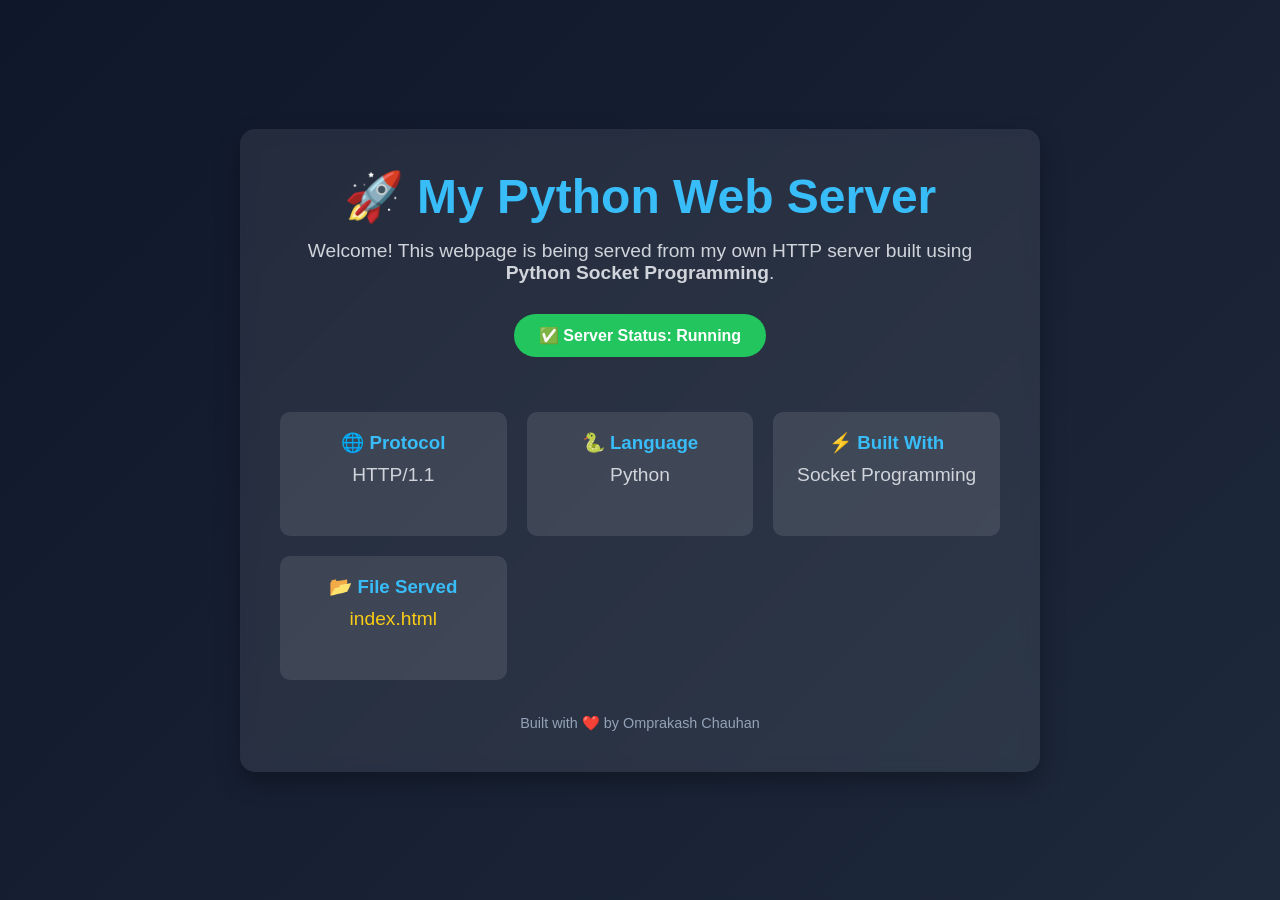
==== webpages/index.html @ ef45837f "feat: Add webapges" ====
<!DOCTYPE html>
<html lang="en">
<head>
    <meta charset="UTF-8">
    <meta name="viewport" content="width=device-width, initial-scale=1.0">
    <title>My Python Web Server</title>

    <style>
        * {
            margin: 0;
            padding: 0;
            box-sizing: border-box;
            font-family: Arial, Helvetica, sans-serif;
        }

        body {
            background: linear-gradient(135deg, #0f172a, #1e293b);
            color: white;
            height: 100vh;
            display: flex;
            justify-content: center;
            align-items: center;
        }

        .container {
            max-width: 800px;
            text-align: center;
            padding: 40px;
            background: rgba(255,255,255,0.08);
            border-radius: 15px;
            backdrop-filter: blur(8px);
            box-shadow: 0 10px 25px rgba(0,0,0,0.3);
        }

        h1 {
            font-size: 3rem;
            margin-bottom: 15px;
            color: #38bdf8;
        }

        p {
            font-size: 1.2rem;
            color: #d1d5db;
            margin-bottom: 30px;
        }

        .status {
            display: inline-block;
            padding: 12px 25px;
            background: #22c55e;
            color: white;
            border-radius: 30px;
            font-weight: bold;
            margin-bottom: 25px;
        }

        .info {
            display: grid;
            grid-template-columns: repeat(auto-fit, minmax(180px, 1fr));
            gap: 20px;
            margin-top: 30px;
        }

        .card {
            background: rgba(255,255,255,0.1);
            padding: 20px;
            border-radius: 10px;
            transition: 0.3s;
        }

        .card:hover {
            transform: translateY(-5px);
            background: rgba(255,255,255,0.15);
        }

        .card h3 {
            color: #38bdf8;
            margin-bottom: 10px;
        }

        footer {
            margin-top: 35px;
            color: #94a3b8;
            font-size: 0.9rem;
        }

        code {
            color: #facc15;
        }
    </style>
</head>

<body>

<div class="container">

    <h1>🚀 My Python Web Server</h1>

    <p>
        Welcome! This webpage is being served from my own HTTP server
        built using <strong>Python Socket Programming</strong>.
    </p>

    <div class="status">
        ✅ Server Status: Running
    </div>

    <div class="info">

        <div class="card">
            <h3>🌐 Protocol</h3>
            <p>HTTP/1.1</p>
        </div>

        <div class="card">
            <h3>🐍 Language</h3>
            <p>Python</p>
        </div>

        <div class="card">
            <h3>⚡ Built With</h3>
            <p>Socket Programming</p>
        </div>

        <div class="card">
            <h3>📂 File Served</h3>
            <p><code>index.html</code></p>
        </div>

    </div>

    <footer>
        Built with ❤️ by Omprakash Chauhan
    </footer>

</div>

</body>
</html>
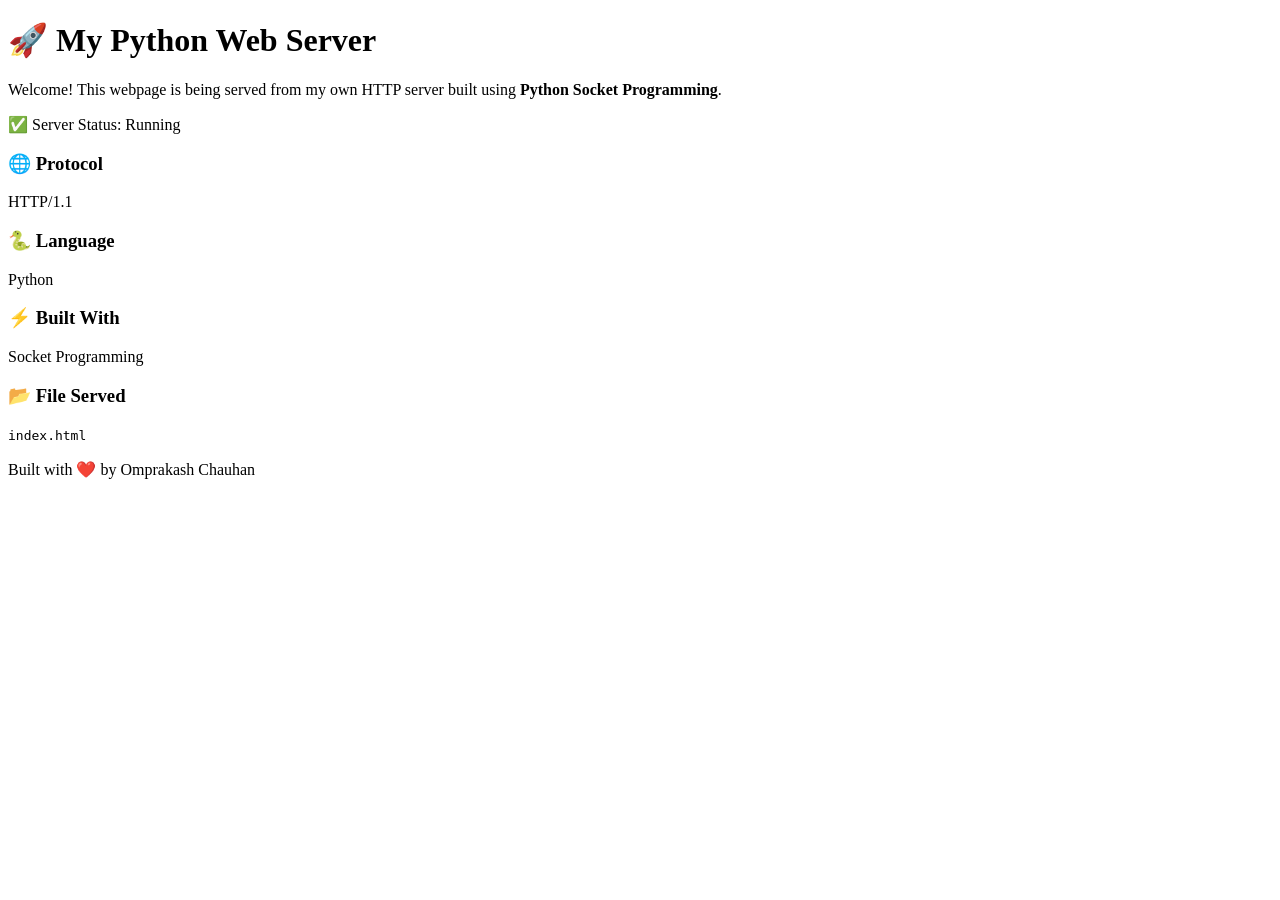
==== commit 4a2a27db: "feat: add statics file serve funcation" ====
--- a/webpages/index.html
+++ b/webpages/index.html
@@ -5,89 +5,7 @@
     <meta name="viewport" content="width=device-width, initial-scale=1.0">
     <title>My Python Web Server</title>
 
-    <style>
-        * {
-            margin: 0;
-            padding: 0;
-            box-sizing: border-box;
-            font-family: Arial, Helvetica, sans-serif;
-        }
-
-        body {
-            background: linear-gradient(135deg, #0f172a, #1e293b);
-            color: white;
-            height: 100vh;
-            display: flex;
-            justify-content: center;
-            align-items: center;
-        }
-
-        .container {
-            max-width: 800px;
-            text-align: center;
-            padding: 40px;
-            background: rgba(255,255,255,0.08);
-            border-radius: 15px;
-            backdrop-filter: blur(8px);
-            box-shadow: 0 10px 25px rgba(0,0,0,0.3);
-        }
-
-        h1 {
-            font-size: 3rem;
-            margin-bottom: 15px;
-            color: #38bdf8;
-        }
-
-        p {
-            font-size: 1.2rem;
-            color: #d1d5db;
-            margin-bottom: 30px;
-        }
-
-        .status {
-            display: inline-block;
-            padding: 12px 25px;
-            background: #22c55e;
-            color: white;
-            border-radius: 30px;
-            font-weight: bold;
-            margin-bottom: 25px;
-        }
-
-        .info {
-            display: grid;
-            grid-template-columns: repeat(auto-fit, minmax(180px, 1fr));
-            gap: 20px;
-            margin-top: 30px;
-        }
-
-        .card {
-            background: rgba(255,255,255,0.1);
-            padding: 20px;
-            border-radius: 10px;
-            transition: 0.3s;
-        }
-
-        .card:hover {
-            transform: translateY(-5px);
-            background: rgba(255,255,255,0.15);
-        }
-
-        .card h3 {
-            color: #38bdf8;
-            margin-bottom: 10px;
-        }
-
-        footer {
-            margin-top: 35px;
-            color: #94a3b8;
-            font-size: 0.9rem;
-        }
-
-        code {
-            color: #facc15;
-        }
-    </style>
+  
 </head>
 
 <body>
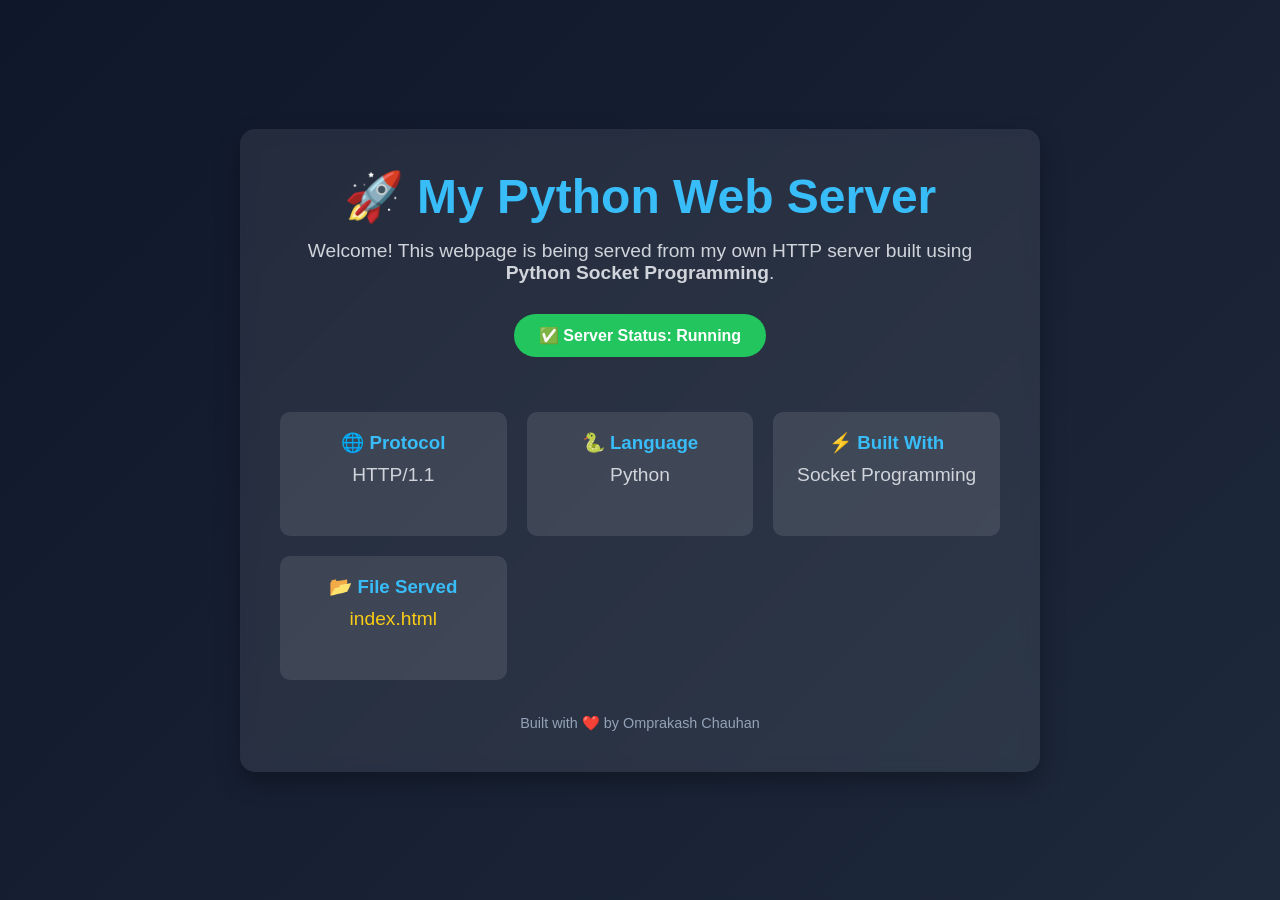
==== commit 8acb5841: "fix:prefix path" ====
--- a/webpages/index.html
+++ b/webpages/index.html
@@ -4,7 +4,7 @@
     <meta charset="UTF-8">
     <meta name="viewport" content="width=device-width, initial-scale=1.0">
     <title>My Python Web Server</title>
-
+    <link rel="stylesheet" href="static/style.css">
   
 </head>
 
--- a/webpages/static/style.css
+++ b/webpages/static/style.css
@@ -0,0 +1,81 @@
+* {
+            margin: 0;
+            padding: 0;
+            box-sizing: border-box;
+            font-family: Arial, Helvetica, sans-serif;
+        }
+
+        body {
+            background: linear-gradient(135deg, #0f172a, #1e293b);
+            color: white;
+            height: 100vh;
+            display: flex;
+            justify-content: center;
+            align-items: center;
+        }
+
+        .container {
+            max-width: 800px;
+            text-align: center;
+            padding: 40px;
+            background: rgba(255,255,255,0.08);
+            border-radius: 15px;
+            backdrop-filter: blur(8px);
+            box-shadow: 0 10px 25px rgba(0,0,0,0.3);
+        }
+
+        h1 {
+            font-size: 3rem;
+            margin-bottom: 15px;
+            color: #38bdf8;
+        }
+
+        p {
+            font-size: 1.2rem;
+            color: #d1d5db;
+            margin-bottom: 30px;
+        }
+
+        .status {
+            display: inline-block;
+            padding: 12px 25px;
+            background: #22c55e;
+            color: white;
+            border-radius: 30px;
+            font-weight: bold;
+            margin-bottom: 25px;
+        }
+
+        .info {
+            display: grid;
+            grid-template-columns: repeat(auto-fit, minmax(180px, 1fr));
+            gap: 20px;
+            margin-top: 30px;
+        }
+
+        .card {
+            background: rgba(255,255,255,0.1);
+            padding: 20px;
+            border-radius: 10px;
+            transition: 0.3s;
+        }
+
+        .card:hover {
+            transform: translateY(-5px);
+            background: rgba(255,255,255,0.15);
+        }
+
+        .card h3 {
+            color: #38bdf8;
+            margin-bottom: 10px;
+        }
+
+        footer {
+            margin-top: 35px;
+            color: #94a3b8;
+            font-size: 0.9rem;
+        }
+
+        code {
+            color: #facc15;
+        }
